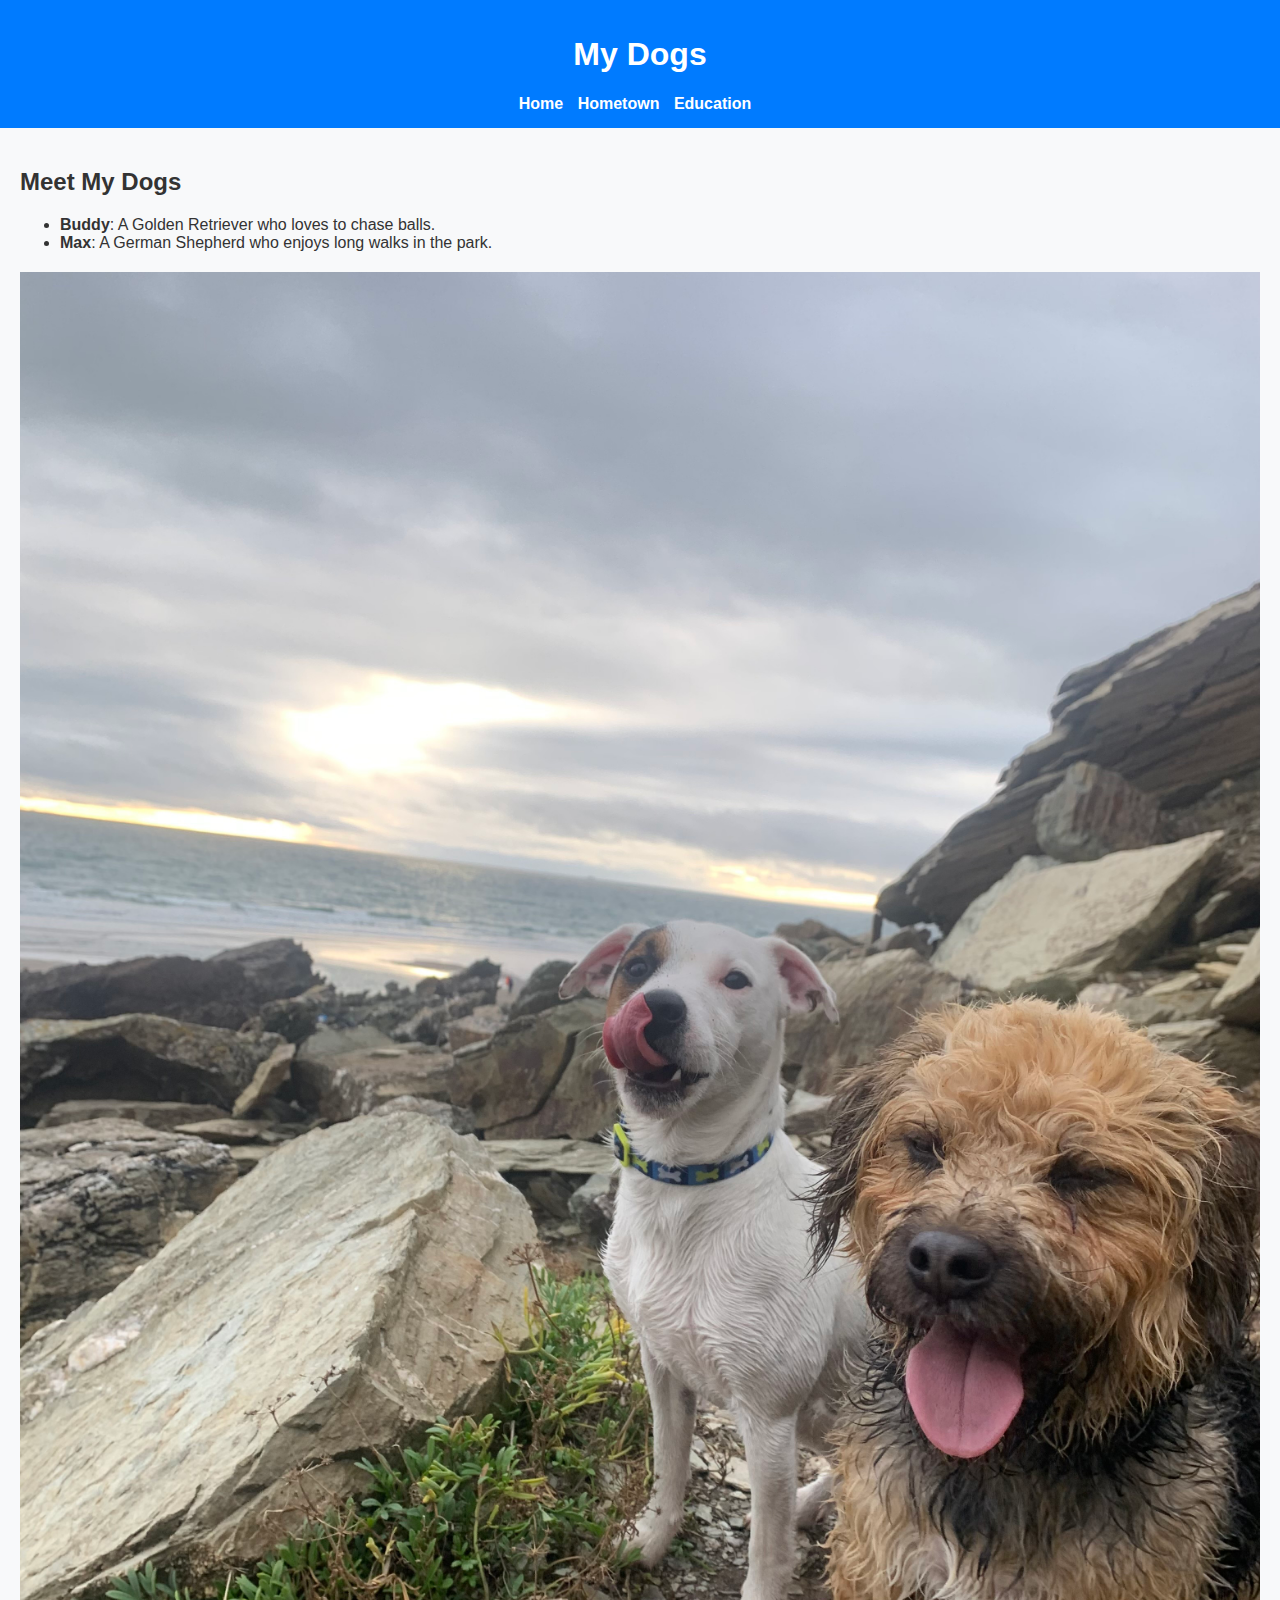
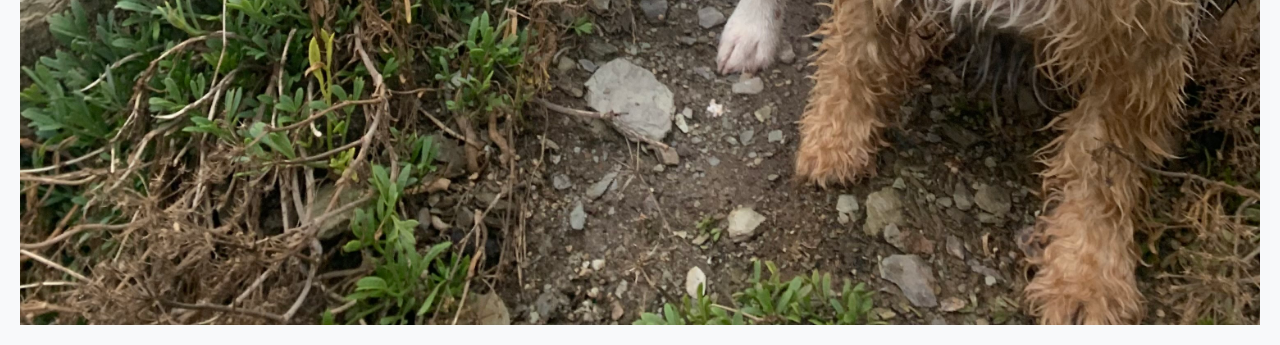
==== dogs.html @ 7b28e2de "Update dogs.html" ====
<!DOCTYPE html>
<html lang="en">
<head>
    <meta charset="UTF-8">
    <meta name="viewport" content="width=device-width, initial-scale=1.0">
    <title>My Dogs</title>
    <link rel="stylesheet" href="style.css">
</head>
<body>
    <header>
        <h1>My Dogs</h1>
        <nav>
            <ul>
                <li><a href="index.html">Home</a></li>
                <li><a href="hometown.html">Hometown</a></li>
                <li><a href="education.html">Education</a></li>
            </ul>
        </nav>
    </header>

    <main>
        <h2>Meet My Dogs</h2>
        <ul>
            <li><strong>Buddy</strong>: A Golden Retriever who loves to chase balls.</li>
            <li><strong>Max</strong>: A German Shepherd who enjoys long walks in the park.</li>
        </ul>
        <img src="dogs.jpg" alt="My Dogs">
    </main>
</body>
</html>
---- style.css ----
body {
    font-family: Arial, sans-serif;
    background-color: #f8f9fa;
    color: #333;
    margin: 0;
    padding: 0;
}

header {
    background-color: #007BFF;
    color: white;
    padding: 15px;
    text-align: center;
}

nav ul {
    list-style: none;
    padding: 0;
    margin: 0;
}

nav ul li {
    display: inline;
    margin-right: 10px;
}

nav ul li a {
    color: white;
    text-decoration: none;
    font-weight: bold;
}

main {
    padding: 20px;
}

img {
    max-width: 100%;
    height: auto;
    display: block;
    margin-top: 20px;
}
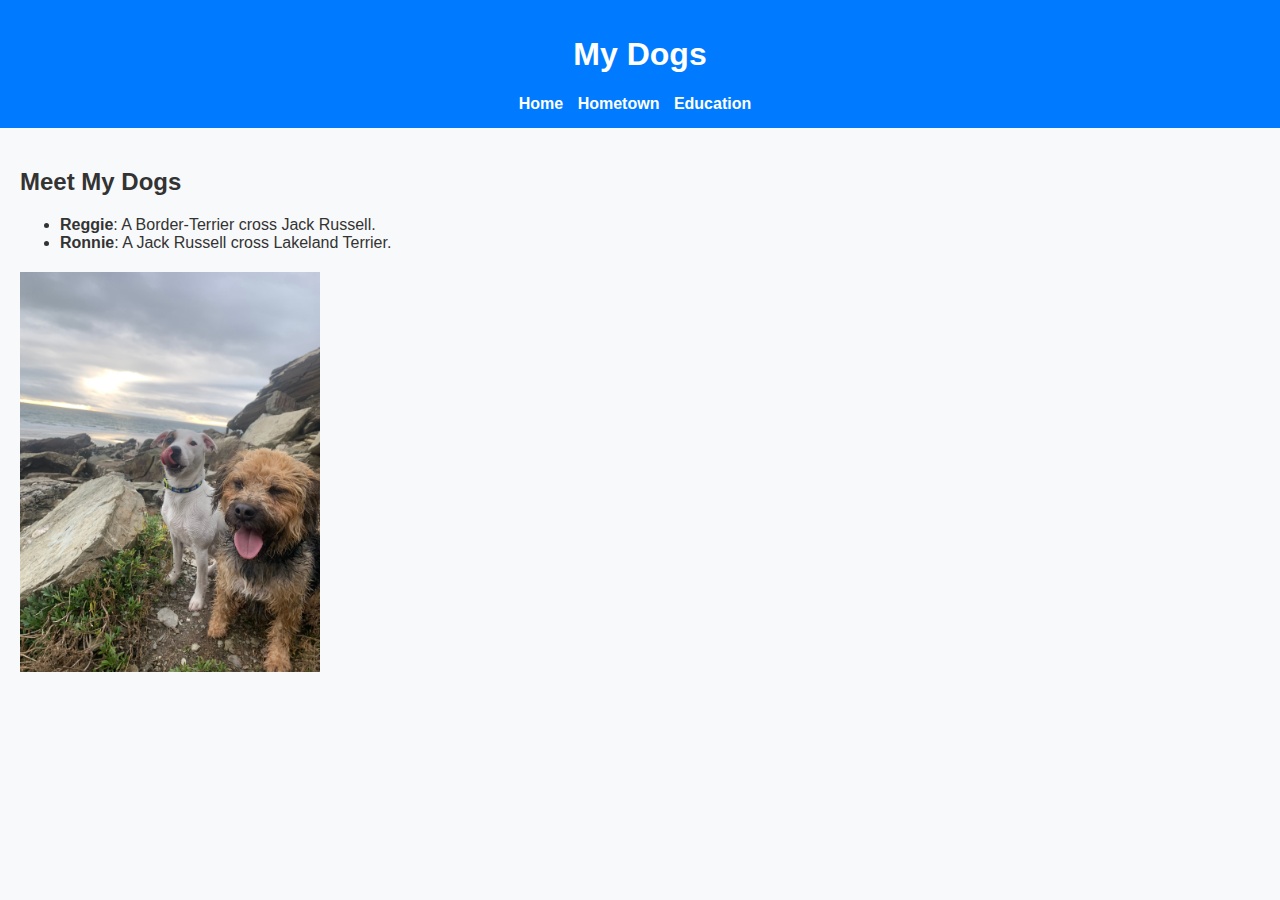
==== commit b85ffe6d: "Update dogs.html" ====
--- a/dogs.html
+++ b/dogs.html
@@ -21,10 +21,11 @@
     <main>
         <h2>Meet My Dogs</h2>
         <ul>
-            <li><strong>Buddy</strong>: A Golden Retriever who loves to chase balls.</li>
-            <li><strong>Max</strong>: A German Shepherd who enjoys long walks in the park.</li>
+            <li><strong>Reggie</strong>: A Border-Terrier cross Jack Russell.</li>
+            <li><strong>Ronnie</strong>: A Jack Russell cross Lakeland Terrier.</li>
         </ul>
-        <img src="dogs.jpg" alt="My Dogs">
+        <img src="dogs.jpg" alt="My Dogs" style="width: 300px; height: auto;">
+        
     </main>
 </body>
 </html>
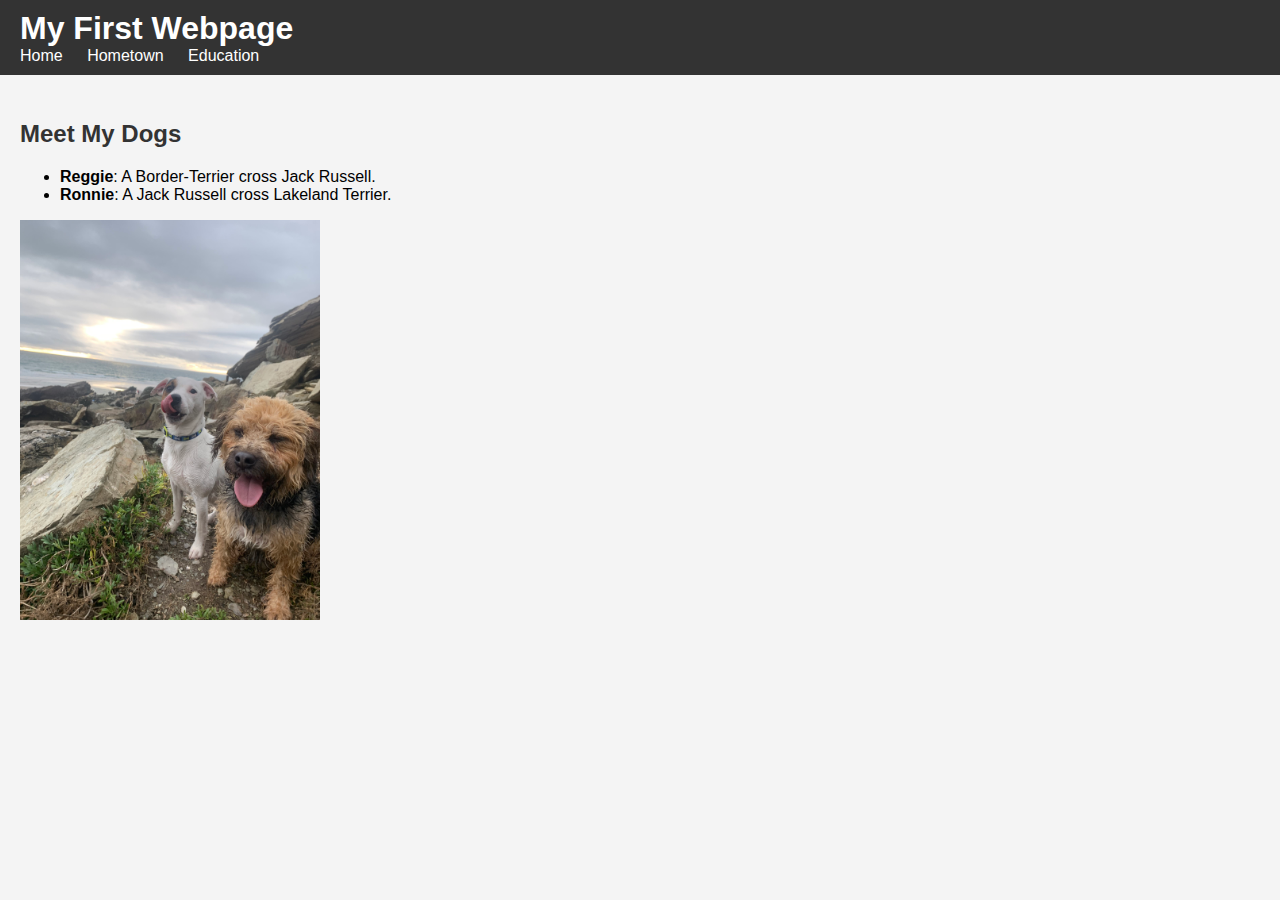
==== commit ed1a740b: "header.html" ====
--- a/dogs.html
+++ b/dogs.html
@@ -8,7 +8,7 @@
 </head>
 <body>
     <header>
-        <h1>My Dogs</h1>
+        <h1>My First Webpage</h1>
         <nav>
             <ul>
                 <li><a href="index.html">Home</a></li>
--- a/style.css
+++ b/style.css
@@ -1,42 +1,63 @@
+/* General Styles */
 body {
-    font-family: Arial, sans-serif;
-    background-color: #f8f9fa;
-    color: #333;
-    margin: 0;
-    padding: 0;
+    font-family: Arial, sans-serif; 
+    margin: 0;                     
+    padding: 0;                     
+    background-color: #f4f4f4;     
 }
 
 header {
-    background-color: #007BFF;
-    color: white;
-    padding: 15px;
-    text-align: center;
+    background-color: #333;        
+    color: #fff;                   
+    padding: 10px 20px;            
+    position: fixed;               
+    width: 100%;                   
+    top: 0;                        
+    z-index: 1000;                 
+}
+
+header h1 {
+    margin: 0;                     
 }
 
 nav ul {
-    list-style: none;
-    padding: 0;
-    margin: 0;
+    list-style-type: none;         
+    padding: 0;                    
+    margin: 0;                     
 }
 
 nav ul li {
-    display: inline;
-    margin-right: 10px;
+    display: inline;               
+    margin-right: 20px;            
 }
 
 nav ul li a {
-    color: white;
-    text-decoration: none;
-    font-weight: bold;
+    color: white;                 
+    text-decoration: none;         
 }
 
 main {
-    padding: 20px;
+    padding: 20px;                 
+    margin-top: 80px;              
 }
 
-img {
-    max-width: 100%;
-    height: auto;
-    display: block;
-    margin-top: 20px;
+h2 {
+    color: #333;                   
 }
+
+/* Flexbox Layout for Images */
+.image-container {
+    display: flex;                
+    justify-content: center;      
+}
+
+.image-item {
+    text-align: center;           
+    max-width: 200px;             /* Make images smaller */
+    margin: 0 10px;               
+}
+
+.image-item img {
+    width: 100%;                  /* Makes the image responsive */
+    height: auto;                 /* Maintains aspect ratio */
+}
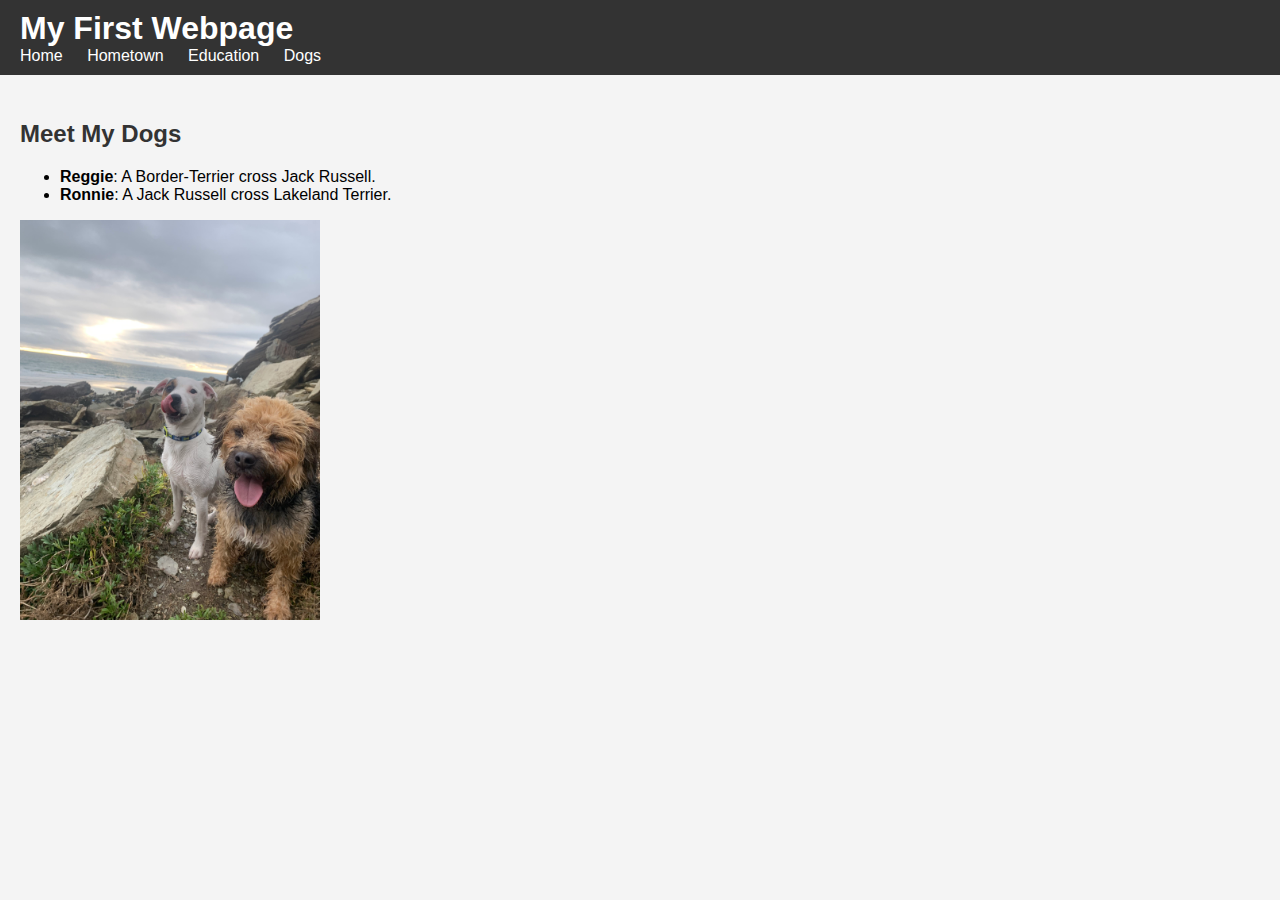
==== commit 852cca81: "Update dogs.html" ====
--- a/dogs.html
+++ b/dogs.html
@@ -14,6 +14,7 @@
                 <li><a href="index.html">Home</a></li>
                 <li><a href="hometown.html">Hometown</a></li>
                 <li><a href="education.html">Education</a></li>
+                <li><a href="dogs.html">Dogs</a></li>   
             </ul>
         </nav>
     </header>
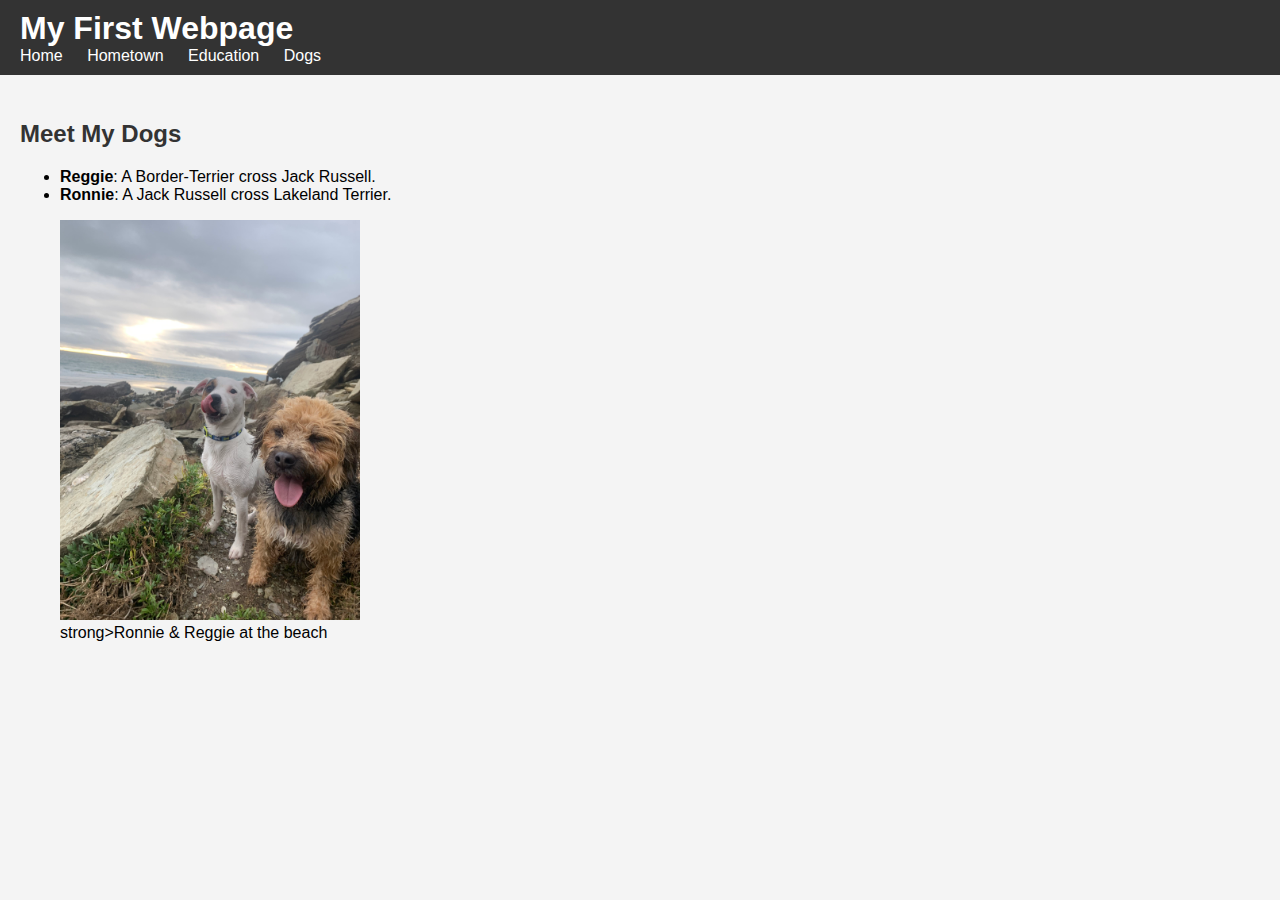
==== commit 94475573: "Update dogs.html" ====
--- a/dogs.html
+++ b/dogs.html
@@ -25,7 +25,10 @@
             <li><strong>Reggie</strong>: A Border-Terrier cross Jack Russell.</li>
             <li><strong>Ronnie</strong>: A Jack Russell cross Lakeland Terrier.</li>
         </ul>
-        <img src="dogs.jpg" alt="My Dogs" style="width: 300px; height: auto;">
+        <figure>
+    <img src="dogs.jpg" alt="Dogs" style="width: 300px; height: auto;">
+    <figcaption></figcaption>strong>Ronnie & Reggie at the beach</figcaption>
+</figure>
         
     </main>
 </body>
--- a/style.css
+++ b/style.css
@@ -48,16 +48,16 @@
 /* Flexbox Layout for Images */
 .image-container {
     display: flex;                
-    justify-content: center;      
+    align-items: flex-start;      /* Align items to the top */
+    margin-top: 20px;             /* Add some space above the images */
 }
 
 .image-item {
-    text-align: center;           
-    max-width: 200px;             /* Make images smaller */
-    margin: 0 10px;               
+    text-align: left;             /* Left-align text */
+    margin-right: 20px;           /* Add space between items */
 }
 
 .image-item img {
-    width: 100%;                  /* Makes the image responsive */
-    height: auto;                 /* Maintains aspect ratio */
+    max-width: 150px;             /* Keep images smaller */
+    height: auto;                 /* Maintain aspect ratio */
 }
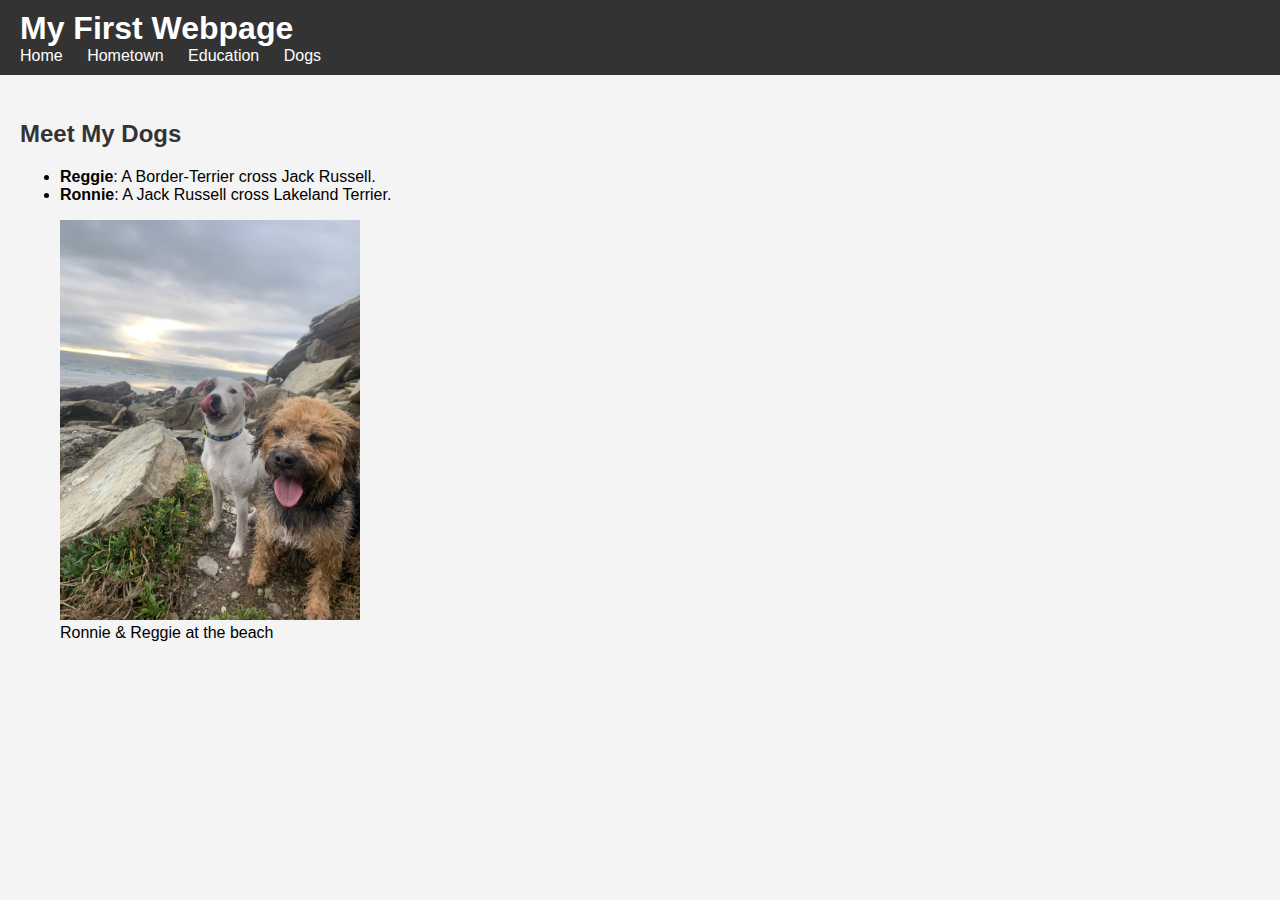
==== commit c548fb5f: "Update dogs.html" ====
--- a/dogs.html
+++ b/dogs.html
@@ -27,7 +27,7 @@
         </ul>
         <figure>
     <img src="dogs.jpg" alt="Dogs" style="width: 300px; height: auto;">
-    <figcaption></figcaption>strong>Ronnie & Reggie at the beach</figcaption>
+    <figcaption>Ronnie & Reggie at the beach</figcaption>
 </figure>
         
     </main>
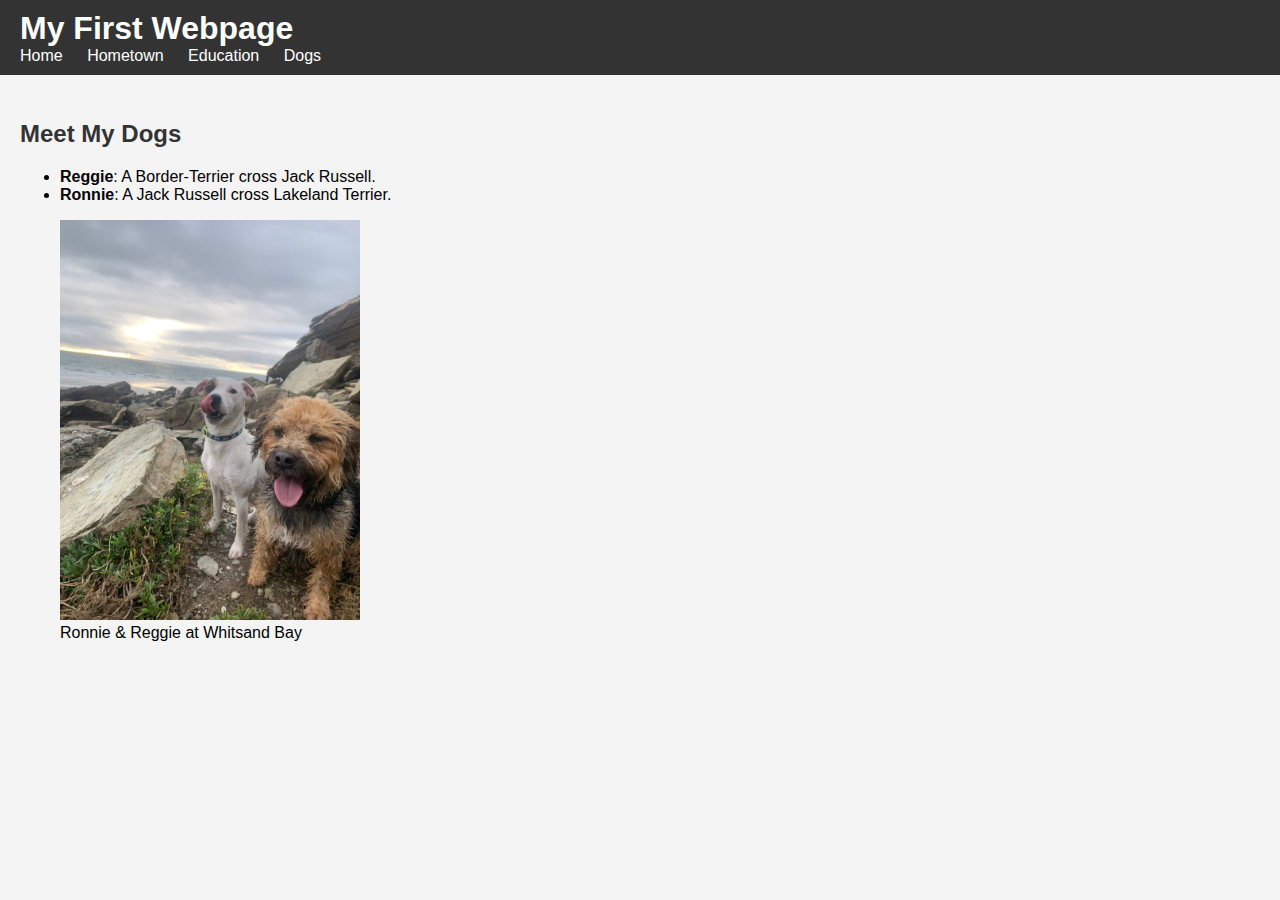
==== commit ee236fd5: "Update dogs.html" ====
--- a/dogs.html
+++ b/dogs.html
@@ -27,7 +27,7 @@
         </ul>
         <figure>
     <img src="dogs.jpg" alt="Dogs" style="width: 300px; height: auto;">
-    <figcaption>Ronnie & Reggie at the beach</figcaption>
+    <figcaption>Ronnie & Reggie at Whitsand Bay</figcaption>
 </figure>
         
     </main>
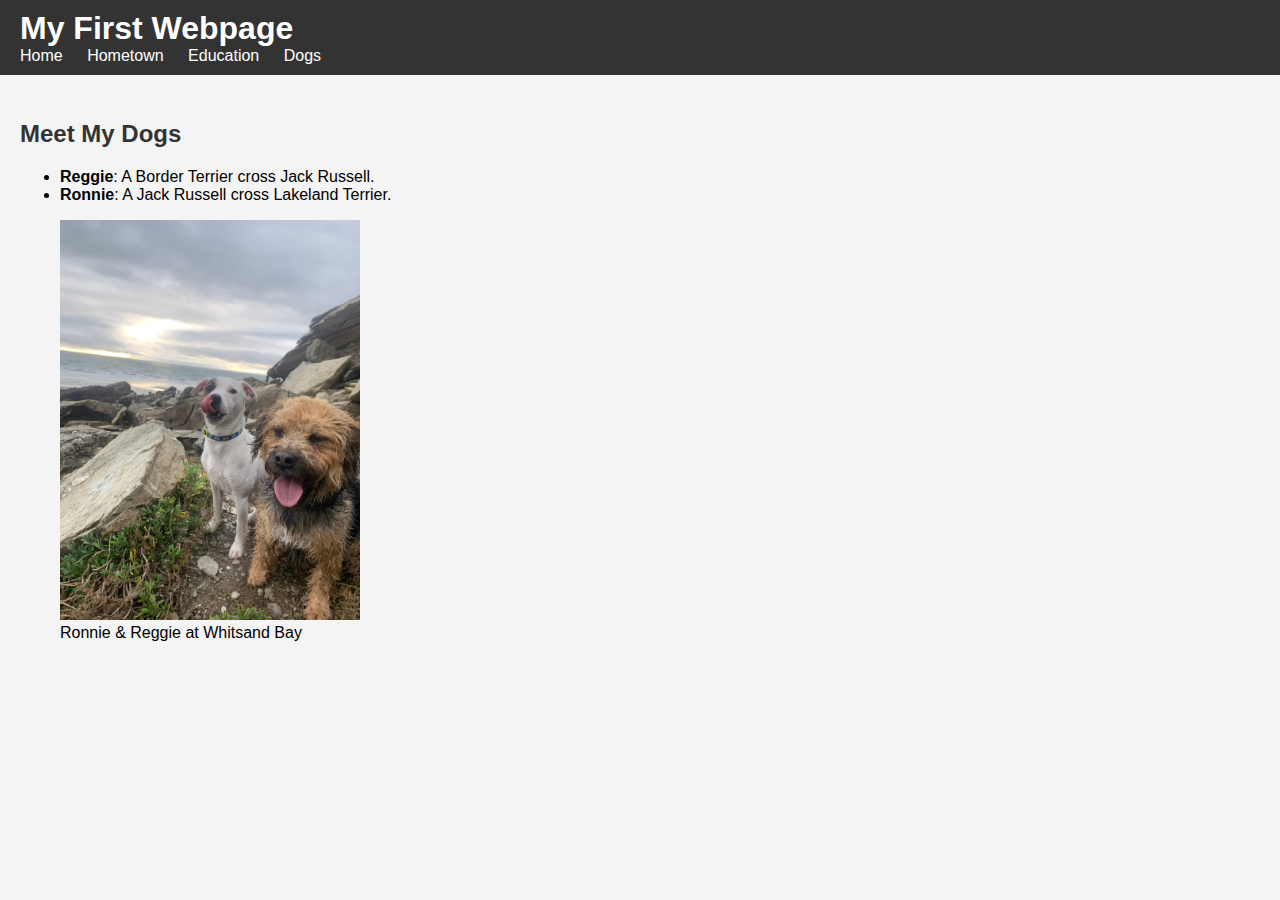
==== commit d80d50a8: "Update dogs.html" ====
--- a/dogs.html
+++ b/dogs.html
@@ -22,7 +22,7 @@
     <main>
         <h2>Meet My Dogs</h2>
         <ul>
-            <li><strong>Reggie</strong>: A Border-Terrier cross Jack Russell.</li>
+            <li><strong>Reggie</strong>: A Border Terrier cross Jack Russell.</li>
             <li><strong>Ronnie</strong>: A Jack Russell cross Lakeland Terrier.</li>
         </ul>
         <figure>
